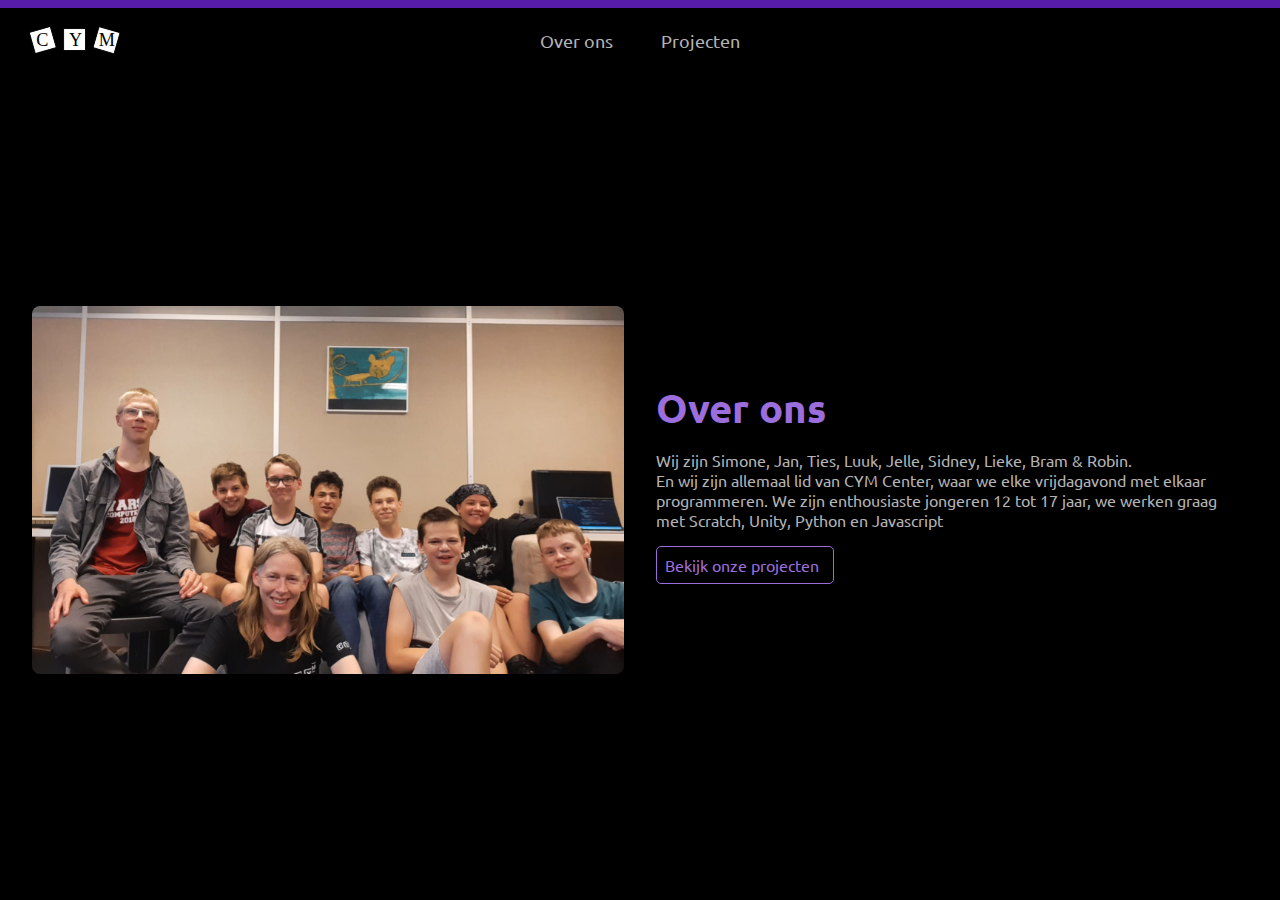
==== about/index.html @ 902843ee "Added an about page, and started the project page" ====
<!DOCTYPE html>
<html lang="en">
<head>
  <meta charset="UTF-8">
  <meta http-equiv="X-UA-Compatible" content="IE=edge">
  <meta name="viewport" content="width=device-width, initial-scale=1.0">
  <title>CYM Center</title>
  <link rel="stylesheet" href="/static/style.css">
</head>
<body>
  <nav>
    <input type="checkbox" name="nav-switch" id="nav-switch" hidden>
    <div class="background"></div>
    <div class="logo">
      <a href="/" title="Home">
        <img src="/static/assets/icon.svg" alt="Cym Logo">
      </a>
    </div>
    <div class="links">
      <a href="/about">Over ons</a>
      <a href="/projects">Projecten</a>
      <label for="nav-switch">
        <svg xmlns="http://www.w3.org/2000/svg" viewBox="0 0 48 48">
          <path d="M6 36v-3h36v3Zm0-10.5v-3h36v3ZM6 15v-3h36v3Z" />
        </svg>
      </label>
    </div>
    <div class="mobile-menu">
      <label for="nav-switch">
        <svg xmlns="http://www.w3.org/2000/svg" viewBox="0 0 48 48">
          <path d="m12.45 37.65-2.1-2.1L21.9 24 10.35 12.45l2.1-2.1L24 21.9l11.55-11.55 2.1 2.1L26.1 24l11.55 11.55-2.1 2.1L24 26.1Z" />
        </svg>
      </label>
      <div class="links">
        <a href="/about">Over ons</a>
        <a href="/projects">Projecten</a>
      </div>
    </div>
    <label for="nav-switch" class="page-cover"></label>
  </nav>
  <main>
    <section class="about front">
      <img src="/static/assets/Group.jpeg" alt="Group foto">
      <div>
        <h1 id="home-header">Over ons</h1>
        <p class="trans">
          Wij zijn Simone, Jan, Ties, Luuk, Jelle, Sidney, Lieke, Bram & Robin. <br>
          En wij zijn allemaal lid van CYM Center, waar we elke vrijdagavond met elkaar programmeren.
          We zijn enthousiaste jongeren 12 tot 17 jaar, we werken graag met Scratch, Unity, Python en Javascript
        </p>
        <a class="link" href="/projects">Bekijk onze projecten</a>
      </div>
    </section>
  </main>
</body>
</html>
---- static/style.css ----
@import url('https://fonts.googleapis.com/css2?family=Inter:wght@100;200;300;400;500;600;700;800;900&family=Poppins:ital,wght@0,100;0,200;0,300;0,400;0,500;0,600;0,700;0,800;0,900;1,100;1,200;1,300;1,400;1,500;1,600;1,700;1,800;1,900&family=Ubuntu:ital,wght@0,300;0,400;0,500;0,700;1,300;1,400;1,500;1,700&display=swap');

:root {
  --text-color: white;
  --text-color-trans: rgb(180, 180, 180);
  --main-color: black;
  --accent: #571da8;
  --accent-org: #7d4bc3;
  --accent-2: #9c6edd;
}

html, body {
  margin: 0;
  padding: 0;
  font-family: 'Ubuntu';
  color: var(--text-color);
  background-color: var(--main-color);
  scroll-behavior: smooth;
}

h1, h2, h3, h4, h5, h6, p {
  margin: 0;
  padding: 0;
}

a {
  color: inherit;
  text-decoration: none;
}

nav {
  box-sizing: border-box;
  height: 5rem;
  padding: 1rem;
  position: relative;
  display: flex;
  align-items: center;
}

nav>.background {
  position: absolute;
  top: 0;
  left: 0;
  background-color: var(--accent);
  height: .5rem;
  width: 100%;
  transition: height .3s ease;
}

nav.expanded>.background {
  height: 5rem;
}

nav>.logo {
  height: 3rem;
  width: 20%;
  position: relative;
}

nav>.logo a {
  display: inline-block;
}

nav>.logo img {
  height: 2rem;
  padding: .5rem;
  pointer-events: none;
}

nav>.links {
  height: 3rem;
  width: 60%;
  display: flex;
  align-items: center;
  justify-content: center;
}

nav>.links a {
  display: inline-block;
  color: var(--text-color-trans);
  font-size: 1.1rem;
  padding: .5rem;
  margin-inline: 1rem;
  transition: color .3s ease;
}

nav>.links a:hover {
  color: var(--text-color);
}

nav>.links label {
  display: none;
  width: 2rem;
  height: 2rem;
  padding: .5rem;
  fill: var(--text-color);
  cursor: pointer;
}

nav>.mobile-menu {
  position: fixed;
  top: 0;
  right: 0;
  background-color: var(--accent);
  width: 16rem;
  height: 100%;
  box-sizing: border-box;
  padding: 1rem;
  transform: translate(100%);
  transition: transform .3s ease;
}

nav>label {
  position: fixed;
  top: .5rem;
  left: 0;
  width: 0;
  height: calc(100vh - 5rem);
  background-color: black;
  transition: transform .3s ease, opacity .3s ease;
  opacity: 0;
}

nav>.mobile-menu .links {
  display: flex;
  align-items: self-end;
  justify-content: right;
  flex-direction: column;
  box-sizing: border-box;
  width: 100%;
  padding: .5rem 2.5rem;
}

nav>.mobile-menu .links a {
  padding: .25rem .5rem;
}

nav>.mobile-menu label {
  display: block;
  margin-left: auto;
  width: 2rem;
  height: 2rem;
  padding: .5rem;
  fill: var(--text-color);
  cursor: pointer;
}

nav>input:checked ~ .mobile-menu {
  transform: translate(0);
}

nav>input:checked ~ .page-cover {
  width: 100vw;
  opacity: .5;
  transform: translate(-16rem);
}

@media (max-width: 600px) {
  nav>.links {
    justify-content: right;
  }
  nav>.links>a {
    display: none;
  }
  nav>.links label {
    display: unset;
  }
}

main {
  padding: 1rem;
}

section.front.home {
  box-sizing: border-box;
  height: calc(100vh - 5.9rem);
  padding: 1rem;
  display: flex;
  align-items: center;
}

section.front.home>div>* {
  display: block;
}

h1#home-header {
  font-size: 2.5rem;
  margin-bottom: 1rem;
  color: var(--accent-2);
}

a.link {
  display: block;
  padding: .5rem;
  color: var(--accent-2);
  border: 1px var(--accent-2) solid;
  border-radius: 5px;
  margin: 1rem 0;
  width: 160px;
  transition: all .3s ease;
}

a.link:hover {
  color: var(--text-color);
  background-color: var(--accent-2);
}

section.front.home .arrow-down {
  position: absolute;
  bottom: 2rem;
  left: 50%;
  transform: translate(-50%);
  width: 4rem;
  height: 4rem;
  animation: arrow-down 3s cubic-bezier(.66,0,.35,.99) infinite;
}

section.front.home .arrow-down a {
  width: 4rem;
  width: 4rem;
}

@keyframes arrow-down {
  0% {
    transform: translateY(1rem);
  }
  50% {
    transform: translateY(0);
  }
  100% {
    transform: translateY(1rem);
  }
}

section.sect.home {
  height: 100vh;
  position: relative;
}

section.sect.home img {
  position: absolute;
  top: 0;
  left: 0;
  height: 10rem;
}

section.sect.home img.flipped {
  top: 11rem;
  transform: rotate(90deg);
}

section.front.about {
  box-sizing: border-box;
  height: calc(100vh - 7rem);
  padding: 1rem;
  display: flex;
  align-items: center;
}

section.front.about>img {
  width: calc(50% - 1rem);
  margin-right: 1rem;
  border-radius: .5rem;
}

section.front.about>div {
  width: calc(50% - 1rem);
  margin-left: 1rem;
}

@media (max-width: 600px) {
  section.front.about {
    flex-direction: column;
    justify-content: center;
  }
  
  section.front.about>img {
    margin: 0 0 1rem 0;
    width: 100%;
  }

  section.front.about>div {
    margin: 1rem 0 0 0;
    width: 100%;
    text-align: center;
  }
}

.trans {
  color: var(--text-color-trans);
}

.svg-blob {
  fill: var(--accent-2);
}

.search-bar {
  border: 1px solid var(--text-color-trans);
  border-radius: 5px;
  padding: .5rem;
  box-sizing: border-box;
  height: 3rem;
  width: 30rem;

  display: flex;
  align-items: center;
  transition: border .3s ease;
}

.search-bar:focus,
.search-bar:focus-within {
  border: 1px solid var(--text-color);
}

.search-bar input {
  background: none;
  color: var(--text-color-trans);
  outline: none;
  border: none;
  font-size: 1rem;
  width: calc(30rem - 40px);
  padding: .5rem;
  transition: color .3s ease;
}

.search-bar input:focus {
  color: var(--text-color);
}

.search-bar img {
  width: 1.5rem;
  padding: .5rem;
}
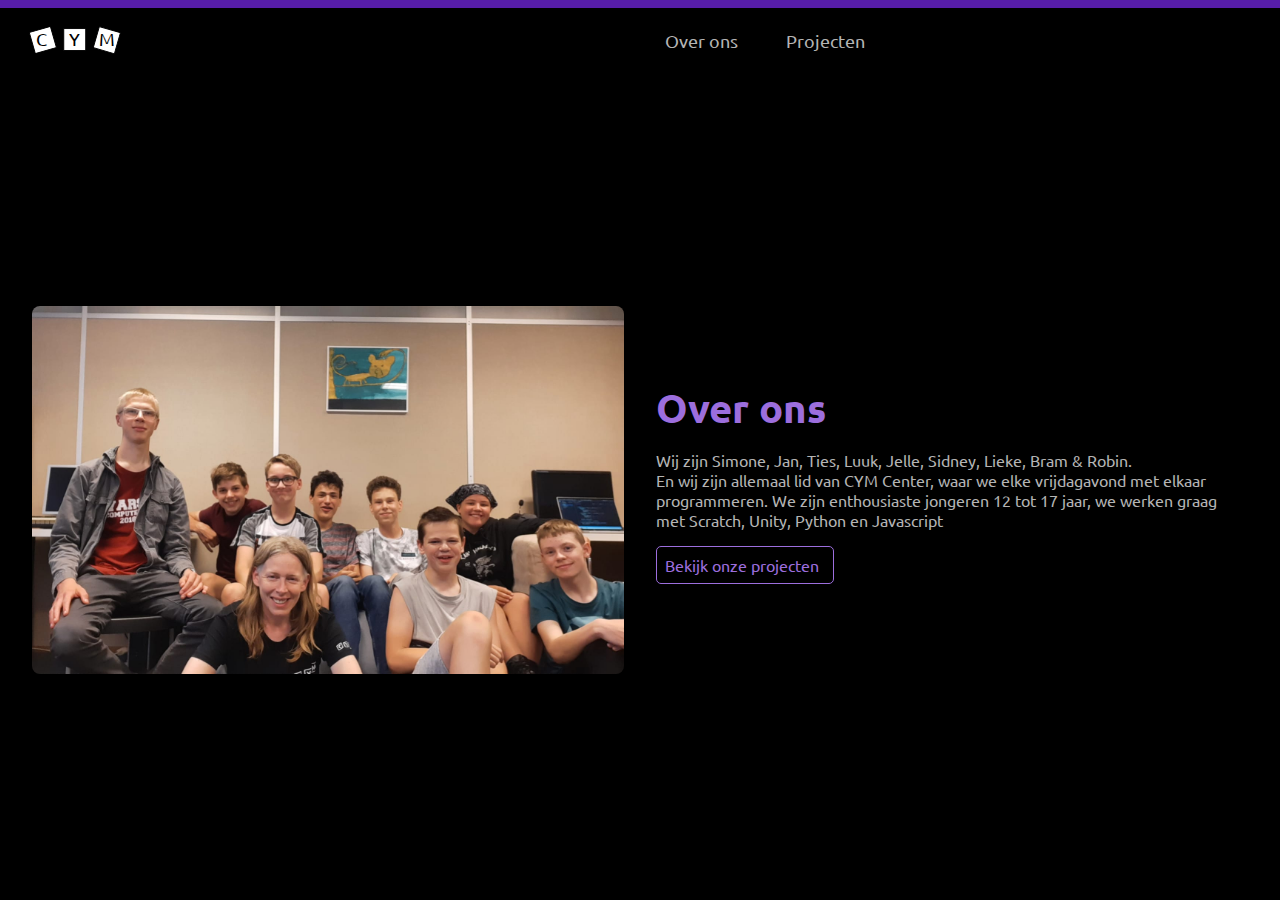
==== commit 052b4f9d: "Added some projects to the projects page" ====
--- a/about/index.html
+++ b/about/index.html
@@ -6,6 +6,7 @@
   <meta name="viewport" content="width=device-width, initial-scale=1.0">
   <title>CYM Center</title>
   <link rel="stylesheet" href="/static/style.css">
+  <link rel="stylesheet" href="https://fonts.googleapis.com/css2?family=Inter:wght@100;200;300;400;500;600;700;800;900&family=Poppins:ital,wght@0,100;0,200;0,300;0,400;0,500;0,600;0,700;0,800;0,900;1,100;1,200;1,300;1,400;1,500;1,600;1,700;1,800;1,900&family=Ubuntu:ital,wght@0,300;0,400;0,500;0,700;1,300;1,400;1,500;1,700&display=swap">
 </head>
 <body>
   <nav>
@@ -13,7 +14,18 @@
     <div class="background"></div>
     <div class="logo">
       <a href="/" title="Home">
-        <img src="/static/assets/icon.svg" alt="Cym Logo">
+        <svg xmlns="http://www.w3.org/2000/svg" viewBox="0 0 112 35">
+          <g transform="rotate(-16) translate(0, 5.5)">
+            <rect x="3" y="5" width="24" height="24" stroke="black" fill="white" />
+          </g>
+          <rect x="43.5" y="5" width="24" height="24" stroke="black" fill="white" />
+          <g transform="rotate(16) translate(0, -25)">
+            <rect x="80" y="5" width="24" height="24" stroke="black" fill="white" />
+          </g>
+          <text x="13.5" y="24" fill="black" font-size="20" font-family="Ubuntu">C</text>
+          <text x="49.5" y="24" fill="black" font-size="20" font-family="Ubuntu">Y</text>
+          <text x="82" y="24" fill="black" font-size="20" font-family="Ubuntu">M</text>
+        </svg>
       </a>
     </div>
     <div class="links">
@@ -32,6 +44,7 @@
         </svg>
       </label>
       <div class="links">
+        <a href="/">Home</a>
         <a href="/about">Over ons</a>
         <a href="/projects">Projecten</a>
       </div>
--- a/static/style.css
+++ b/static/style.css
@@ -1,15 +1,15 @@
-@import url('https://fonts.googleapis.com/css2?family=Inter:wght@100;200;300;400;500;600;700;800;900&family=Poppins:ital,wght@0,100;0,200;0,300;0,400;0,500;0,600;0,700;0,800;0,900;1,100;1,200;1,300;1,400;1,500;1,600;1,700;1,800;1,900&family=Ubuntu:ital,wght@0,300;0,400;0,500;0,700;1,300;1,400;1,500;1,700&display=swap');
-
 :root {
   --text-color: white;
   --text-color-trans: rgb(180, 180, 180);
   --main-color: black;
+  --trans-color: #2a2e35;
   --accent: #571da8;
   --accent-org: #7d4bc3;
   --accent-2: #9c6edd;
 }
 
-html, body {
+html,
+body {
   margin: 0;
   padding: 0;
   font-family: 'Ubuntu';
@@ -18,7 +18,13 @@
   scroll-behavior: smooth;
 }
 
-h1, h2, h3, h4, h5, h6, p {
+h1,
+h2,
+h3,
+h4,
+h5,
+h6,
+p {
   margin: 0;
   padding: 0;
 }
@@ -61,7 +67,8 @@
   display: inline-block;
 }
 
-nav>.logo img {
+nav>.logo img,
+nav>.logo svg {
   height: 2rem;
   padding: .5rem;
   pointer-events: none;
@@ -69,7 +76,7 @@
 
 nav>.links {
   height: 3rem;
-  width: 60%;
+  width: 80%;
   display: flex;
   align-items: center;
   justify-content: center;
@@ -145,11 +152,11 @@
   cursor: pointer;
 }
 
-nav>input:checked ~ .mobile-menu {
+nav>input:checked~.mobile-menu {
   transform: translate(0);
 }
 
-nav>input:checked ~ .page-cover {
+nav>input:checked~.page-cover {
   width: 100vw;
   opacity: .5;
   transform: translate(-16rem);
@@ -159,9 +166,11 @@
   nav>.links {
     justify-content: right;
   }
+
   nav>.links>a {
     display: none;
   }
+
   nav>.links label {
     display: unset;
   }
@@ -177,6 +186,10 @@
   padding: 1rem;
   display: flex;
   align-items: center;
+}
+
+section.front.home>div.main {
+  margin-bottom: 4rem;
 }
 
 section.front.home>div>* {
@@ -208,11 +221,14 @@
 section.front.home .arrow-down {
   position: absolute;
   bottom: 2rem;
-  left: 50%;
-  transform: translate(-50%);
-  width: 4rem;
+  left: 2rem;
+  width: calc(100% - 4rem);
   height: 4rem;
-  animation: arrow-down 3s cubic-bezier(.66,0,.35,.99) infinite;
+  animation: arrow-down 3s cubic-bezier(.66, 0, .35, .99) infinite;
+
+  display: flex;
+  align-items: center;
+  justify-content: center;
 }
 
 section.front.home .arrow-down a {
@@ -224,9 +240,11 @@
   0% {
     transform: translateY(1rem);
   }
+
   50% {
     transform: translateY(0);
   }
+
   100% {
     transform: translateY(1rem);
   }
@@ -273,7 +291,7 @@
     flex-direction: column;
     justify-content: center;
   }
-  
+
   section.front.about>img {
     margin: 0 0 1rem 0;
     width: 100%;
@@ -294,13 +312,22 @@
   fill: var(--accent-2);
 }
 
+section.front.projects {
+  padding: 1rem;
+}
+
+.search {
+  display: flex;
+  align-items: center;
+}
+
 .search-bar {
   border: 1px solid var(--text-color-trans);
   border-radius: 5px;
   padding: .5rem;
   box-sizing: border-box;
   height: 3rem;
-  width: 30rem;
+  width: 100%;
 
   display: flex;
   align-items: center;
@@ -318,7 +345,7 @@
   outline: none;
   border: none;
   font-size: 1rem;
-  width: calc(30rem - 40px);
+  width: calc(100% - 40px);
   padding: .5rem;
   transition: color .3s ease;
 }
@@ -330,4 +357,103 @@
 .search-bar img {
   width: 1.5rem;
   padding: .5rem;
+  cursor: pointer;
+}
+
+section.front.projects div.results {
+  --project-item-width: 16rem;
+
+  margin-top: 2rem;
+
+  display: grid;
+  grid-template-columns: repeat(auto-fill, calc(var(--project-item-width) + 2rem));
+  grid-gap: 1rem;
+}
+
+@media (max-width: 600px) {
+  section.front.projects div.results {
+    --project-item-width: max(calc(100% - 2rem), 12rem)
+  }
+}
+
+section.front.projects div.results>.item {
+  background-color: var(--trans-color);
+  padding: 1rem;
+  border-radius: 1rem;
+  width: var(--project-item-width);
+  transition: transform .3s ease;
+}
+
+section.front.projects div.results>.item:hover {
+  transform: translateY(-.6rem);
+}
+
+section.front.projects div.results>.item>img {
+  width: 100%;
+  border-radius: 1rem;
+  margin-bottom: .5rem;
+}
+
+section.front.projects div.results>.item>.tag-list {
+  min-height: 2rem;
+}
+
+section.front.projects .tag {
+  background-color: var(--main-color);
+  border-radius: 1rem;
+  height: 1rem;
+  padding: .5rem;
+
+  display: inline-flex;
+  align-items: center;
+  font-size: .8rem;
+}
+
+section.front.projects .tag:not(:last-child) {
+  margin-right: .3rem;
+}
+
+section.front.projects .tag::before {
+  content: "";
+  display: inline-block;
+  height: 1rem;
+  width: 1rem;
+  margin-right: .3rem;
+  border-radius: 50%;
+}
+
+section.front.projects .tag.scratch::before {
+  background: #f9a83a;
+}
+
+section.front.projects .tag.js::before {
+  background: #f7df1e;
+}
+
+section.front.projects .tag.nodejs::before {
+  background: #3c873a;
+}
+
+section.front.projects .tag.webgl::before {
+  background: red;
+}
+
+section.front.projects .tag.html::before {
+  background: #e34c26;
+}
+
+section.front.projects .tag.art::before {
+  background: var(--accent-org);
+}
+
+section.front.projects .tag.cpp::before {
+  background: blue;
+}
+
+section.front.projects div.results>.item>h1 {
+  margin: .5rem 0 .5rem;
+}
+
+section.front.projects div.results>.item>p {
+  color: var(--text-color-trans);
 }